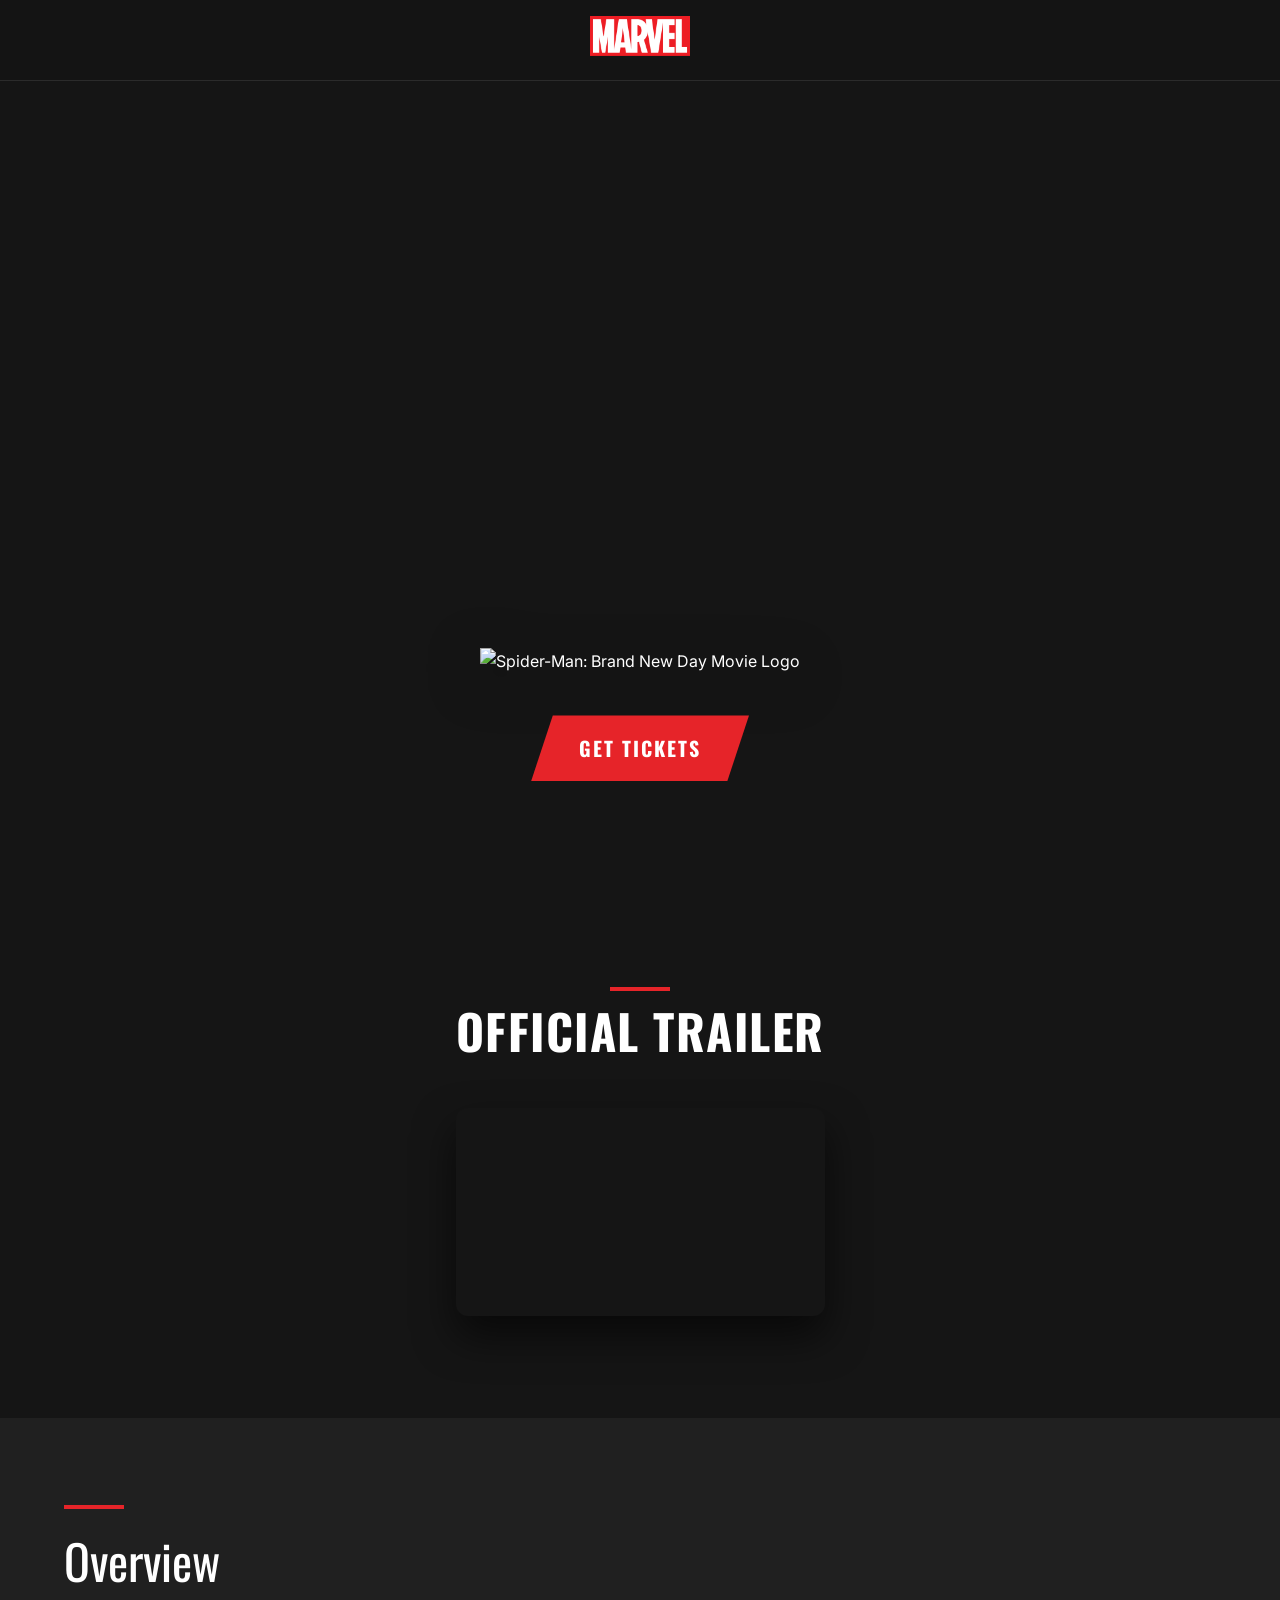
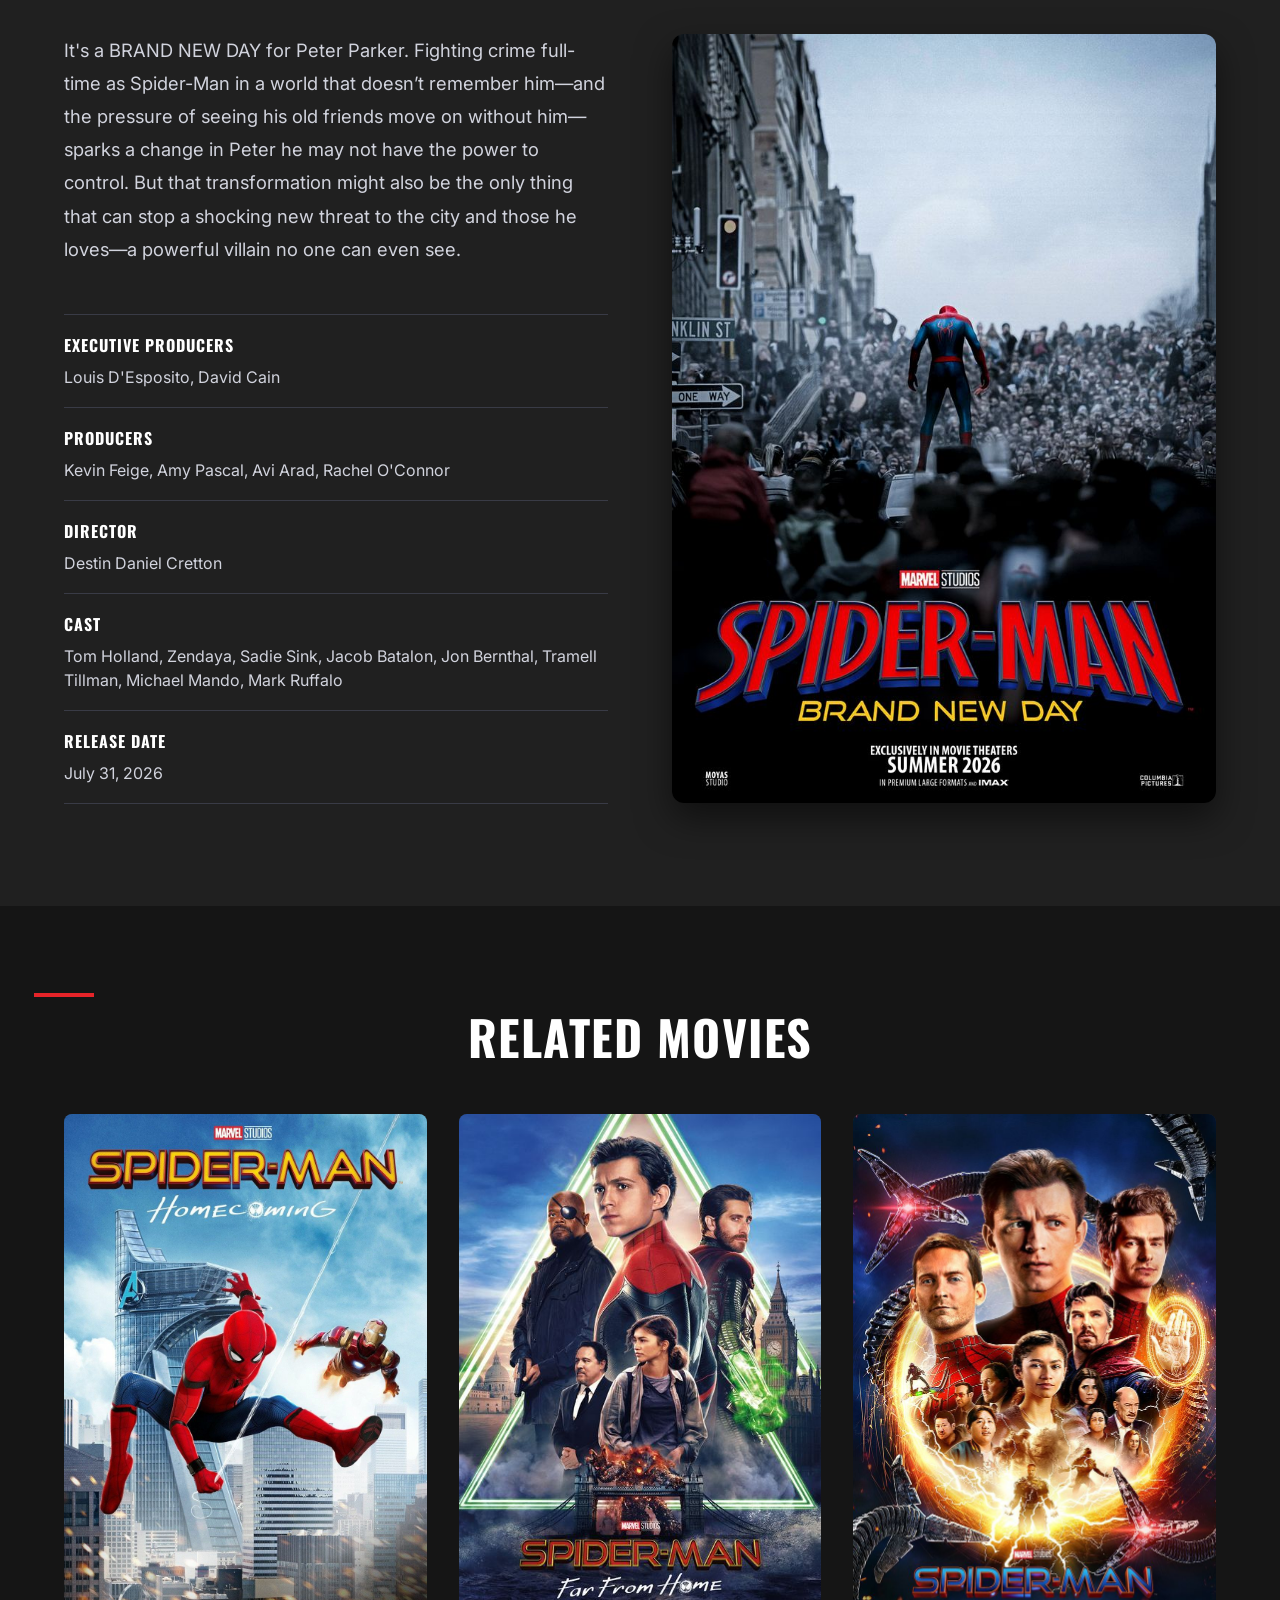
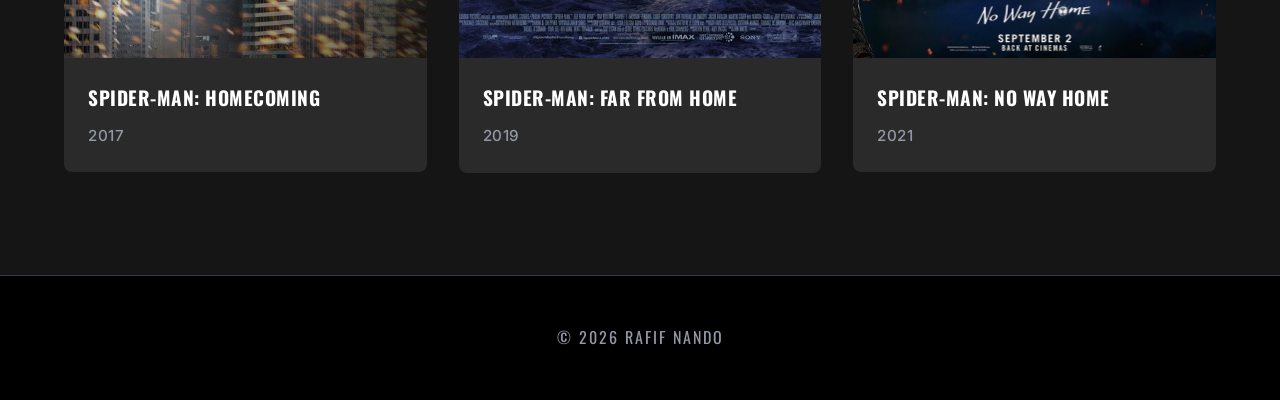
==== index.html @ 5e7bfd22 "Rename spdr.html to index.html" ====
<!DOCTYPE html>
<html lang="en">
<head>
  <meta charset="utf-8" />
  <meta name="viewport" content="width=device-width, initial-scale=1" />
  <title>Spider-Man: Brand New Day (Movie, 2026) | Cast, Release Date | Marvel</title>
  
  <link rel="stylesheet" href="style.css"/>

 
  <style>
    /* 1. Animasi Hero Entrance */
    @keyframes heroEntrance {
      from {
        opacity: 0;
        transform: scale(1.05);
      }
      to {
        opacity: 1;
        transform: scale(1);
      }
    }

    @keyframes fadeInUp {
      from {
        opacity: 0;
        transform: translateY(20px);
      }
      to {
        opacity: 1;
        transform: translateY(0);
      }
    }

    /* 2. Animasi Button Glow Pulse */
    @keyframes pulseGlow {
      0%, 100% {
        box-shadow: 0 0 10px rgba(230, 36, 41, 0.4);
      }
      50% {
        box-shadow: 0 0 25px rgba(230, 36, 41, 0.9);
      }
    }

    /* Penerapan Animasi pada Elemen Marvel */
    .Masthead__Background__Built__Image {
      animation: heroEntrance 1.2s ease-out forwards;
    }

    .Masthead__Main {
      animation: fadeInUp 1s cubic-bezier(0.16, 1, 0.3, 1) 0.3s forwards;
      opacity: 0;
    }

    /* Custom Interaksi Tombol Beli Tiket */
    .Masthead__CTA__Button, .Button.red-color {
      transition: all 0.3s cubic-bezier(0.25, 0.8, 0.25, 1) !important;
      animation: pulseGlow 3s infinite ease-in-out;
    }

    .Masthead__CTA__Button:hover, .Button.red-color:hover {
      transform: translateY(-3px) scale(1.03) !important;
      box-shadow: 0 10px 30px rgba(230, 36, 41, 0.8) !important;
    }

    /* 3. Animasi Kartu Berita & Film Terkait */
    .MediaCard, .LOBCard, .FeaturedImageDivider__Image {
      transition: transform 0.4s cubic-bezier(0.16, 1, 0.3, 1), box-shadow 0.4s ease !important;
    }

    .MediaCard:hover, .LOBCard:hover {
      transform: translateY(-8px) !important;
    }

    .MediaCard__Thumbnail__Image, .LOBCard__Image_Wrapper img {
      transition: transform 0.5s ease !important;
    }

    .MediaCard:hover .MediaCard__Thumbnail__Image, 
    .LOBCard:hover .LOBCard__Image_Wrapper img {
      transform: scale(1.08) !important;
    }

    /* 4. Play Button Animation pada Trailer */
    .MediaCard__Thumbnail__PlayIcon {
      transition: transform 0.3s ease, background-color 0.3s ease !important;
    }

    .MediaCard:hover .MediaCard__Thumbnail__PlayIcon {
      transform: scale(1.2) !important;
      background-color: #e62429 !important;
    }

    /* Smooth Scroll */
    html {
      scroll-behavior: smooth;
    }
  </style>
</head>

<body class="theme-marvel">
  <div id="marvel-fitt" class="style-pack-global">
    <div id="themeProvider" class="theme-marvel">
      
      <!-- Navigasi -->
      <nav class="Marvel__Navigation show">
        <div class="Navigation__Top__Wrapper">
          <ul class="Navigation__List Navigation__Top">
            <li>
              <a class="Button__link Navigation__Logo" href="/">
                <img src="Marvel_Logo.svg.webp" alt="Marvel Logo"/>
              </a>
            </li>
          </ul>
        </div>
      </nav>

      <!-- Page Content -->
      <div id="marvel-page">
        <div id="drupal-page" class="movies-page">
          
            <!-- Hero Masthead Section -->
            <section id="masthead-1" class="Masthead__section">
              <div class="Masthead default full light">
                <div class="MastheadDefault">
                  <div class="Masthead__Wrapper default">
                    <div class="Masthead__Background__Wrapper default full">
                      <div class="Masthead__Background default full">
                        <div class="Masthead__Background__Built__Wrapper default full">
                          <div class="Video__Wrapper">
                            <video autoplay loop muted playsinline width="90%"
                              <source src="bbb.mp4" type="video/mp4">
                          </div>
                        </div>
                      </div>
                    </div>
                  </div>
                  
                  <div class="Masthead__Hero__Section default full">
                    <div class="Masthead__Main default dark">
                      <div class="Masthead__Container default full">
                        <div class="Image__Wrapper">
                          <img alt="Spider-Man: Brand New Day Movie Logo" class="Masthead__Logo default" src="https://cdn.marvel.com/content/1x/spidermanbrandnewday_lob_log_def_01.webp"/>
                        </div>
                        <a class="Button Button__styled solid-type red-color l-size Button__link Masthead__CTA__Button" href="https://m.21cineplex.com/id/movies/26SBND" target="_blank">
                          <span class="Button__Label">Get Tickets</span>
                        </a>
                      </div>
                    </div>
                  </div>
                </div>
              </div>
            </div>
          </section>

          <!-- Trailer Embed Section -->
          <section id="open_text-2" class="OpenText__section">
            <div class="OpenText OpenText__left">
              <div class="GeneralContainer">
                <div class="GeneralContainer__Wrapper">
                  <div class="ModuleHeader__Wrapper light OpenText__Title">
                    <h2 class="ModuleHeader h1"><span>Official Trailer</span></h2>
                  </div>
                  <div class="OpenText__Columns">
                    <div class="OpenText__Column OpenText__left">
                      <div class="OpenHtml__YouTube">
                        <iframe title="Official Trailer" loading="lazy" allow="autoplay;encrypted-media" frameBorder="0" src="https://www.youtube.com/embed/8TZMtslA3UY"></iframe>
                      </div>
                    </div>
                  </div>
                </div>
              </div>
            </div>
          </section>

          <!-- Overview & Details Section -->
          <section id="featured-3" class="Featured__section">
            <div class="FeaturedImageDivider light">
              <div class="FeaturedImageDivider__Container">
                <div class="ModuleHeader__Wrapper light FeaturedImageDivider__Eyebrow">
                  <p class="ModuleHeader h4"><span>Overview</span></p>
                </div>
                <div class="FeaturedImageDivider__Wrapper">
                  <div class="FeaturedImageDivider__Content">
                    <div class="FeaturedImageDivider__Paragraph">
                      It's a BRAND NEW DAY for Peter Parker. Fighting crime full-time as Spider-Man in a world that doesn’t remember him—and the pressure of seeing his old friends move on without him—sparks a change in Peter he may not have the power to control. But that transformation might also be the only thing that can stop a shocking new threat to the city and those he loves—a powerful villain no one can even see.
                    </div>
                    <div class="FeaturedImageDivider__Info">
                      <div class="FeaturedImageDivider__Text1"><div class="FeaturedImageDivider__Label">Executive Producers</div><div class="FeaturedImageDivider__Copy">Louis D'Esposito, David Cain</div></div>
                      <div class="FeaturedImageDivider__Text2"><div class="FeaturedImageDivider__Label">Producers</div><div class="FeaturedImageDivider__Copy">Kevin Feige, Amy Pascal, Avi Arad, Rachel O'Connor</div></div>
                      <div class="FeaturedImageDivider__Text3"><div class="FeaturedImageDivider__Label">Director</div><div class="FeaturedImageDivider__Copy">Destin Daniel Cretton</div></div>
                      <div class="FeaturedImageDivider__Text4"><div class="FeaturedImageDivider__Label">Cast</div><div class="FeaturedImageDivider__Copy">Tom Holland, Zendaya, Sadie Sink, Jacob Batalon, Jon Bernthal, Tramell Tillman, Michael Mando, Mark Ruffalo</div></div>
                      <div class="FeaturedImageDivider__Text5"><div class="FeaturedImageDivider__Label">Release Date</div><div class="FeaturedImageDivider__Copy">July 31, 2026</div></div>
                    </div>
                  </div>
                  <div class="Image__Wrapper FeaturedImageDivider__Image">
                    <img alt="movie poster" src="brand.jpg"/>
                  </div>
                </div>
              </div>
            </div>
          </section>

          <!-- Related Movies Section -->
          <section id="slider-8" class="Slider__section">
            <div class="GeneralContainer">
              <div class="GeneralContainer__Wrapper">
                <div class="Slider">
                  <div class="ModuleHeader__Wrapper light">
                    <h2 class="ModuleHeader h3"><span>Related Movies</span></h2>
                  </div>
                  <div class="Slider__Root">
                    <div class="Slider__Viewport">
                      <div class="Slider__SlideList" style="--slides-columns:3; --slides-gap:1.5rem; display: flex; gap: 1rem;">
                        
                        <!-- Movie Card 1 -->
                        <div class="Slider__Slide" style="flex: 1;">
                          <div class="Card">
                            <div class="LOBCard light">
                              <a class="LOBCard__Link" href="https://www.marvel.com/movies/spider-man-homecoming">
                                <div class="LOBCard__Image_Wrapper">
                                  <img alt="Spider-Man: Homecoming" src="homecoming.jpg"/>
                                </div>
                              </a>
                              <div class="LOBCard__Info">
                                <p class="LOBCard__Info_Headline">Spider-Man: Homecoming</p>
                                <p class="LOBCard__Info_Subheadline">2017</p>
                              </div>
                            </div>
                          </div>
                        </div>

                        <!-- Movie Card 2 -->
                        <div class="Slider__Slide" style="flex: 1;">
                          <div class="Card">
                            <div class="LOBCard light">
                              <a class="LOBCard__Link" href="https://www.marvel.com/movies/spider-man-far-from-home">
                                <div class="LOBCard__Image_Wrapper">
                                  <img alt="Spider-Man: Far From Home" src="farfrommhome.jpg"/>
                                </div>
                              </a>
                              <div class="LOBCard__Info">
                                <p class="LOBCard__Info_Headline">Spider-Man: Far From Home</p>
                                <p class="LOBCard__Info_Subheadline">2019</p>
                              </div>
                            </div>
                          </div>
                        </div>

                        <!-- Movie Card 3 -->
                        <div class="Slider__Slide" style="flex: 1;">
                          <div class="Card">
                            <div class="LOBCard light">
                              <a class="LOBCard__Link" href="https://www.marvel.com/movies/spider-man-no-way-home">
                                <div class="LOBCard__Image_Wrapper">
                                  <img alt="Spider-Man: No Way Home" src="nowayhome.jpg"/>
                                </div>
                              </a>
                              <div class="LOBCard__Info">
                                <p class="LOBCard__Info_Headline">Spider-Man: No Way Home</p>
                                <p class="LOBCard__Info_Subheadline">2021</p>
                              </div>
                            </div>
                          </div>
                        </div>

                      </div>
                    </div>
                  </div>
                </div>
              </div>
            </div>
          </div>
        </div>
      </div>

      <!-- Footer -->
      <footer class="MainFooter">
        <div class="MainFooter__Content">
          <nav class="MainFooter__Legal">
            <span class="MainFooter__Legal_CopyWrite">© 2026 RAFIF NANDO</span>
          </nav>
        </div>
      </footer>

    </div>
  </div>
</body>
</html>
---- style.css ----
/* =========================================
   1. FONT DEFINITIONS (Google Fonts)
   ========================================= */
@import url('https://fonts.googleapis.com/css2?family=Inter:wght@400;500;600;700&family=Oswald:wght@400;500;700;900&display=swap');

/* =========================================
   2. GLOBAL VARIABLES (:root)
   ========================================= */
:root {
  /* Color Palette */
  --marvel-red: #e62429;
  --marvel-red-dark: #9f0013;
  --bg-primary: #151515;
  --bg-secondary: #202020;
  --bg-tertiary: #2a2a2a;
  
  --text-primary: #ffffff;
  --text-secondary: #d1d3dd;
  --text-muted: #9497a5;
  
  --border-color: #393b46;
  
  /* Typography */
  --font-primary: 'Oswald', -apple-system, BlinkMacSystemFont, sans-serif;
  --font-secondary: 'Inter', -apple-system, BlinkMacSystemFont, "Segoe UI", Roboto, Helvetica, Arial, sans-serif;
  
  /* Spacing & Layout */
  --container-max: 1280px;
  --padding-x: clamp(1rem, 5vw, 4rem);
  --section-y: clamp(4rem, 8vw, 8rem);
  
  /* Transitions */
  --transition-smooth: 0.4s cubic-bezier(0.16, 1, 0.3, 1);
  --transition-fast: 0.2s ease-in-out;
}

/* =========================================
   3. RESET & BASE STYLES
   ========================================= */
*, *::before, *::after {
  box-sizing: border-box;
  margin: 0;
  padding: 0;
}

html {
  scroll-behavior: smooth;
  scrollbar-width: thin;
  scrollbar-color: var(--marvel-red) var(--bg-primary);
}

body.theme-marvel {
  background-color: var(--bg-primary);
  color: var(--text-primary);
  font-family: var(--font-secondary);
  line-height: 1.7;
  overflow-x: hidden;
  -webkit-font-smoothing: antialiased;
  -moz-osx-font-smoothing: grayscale;
  text-rendering: optimizeLegibility;
}

h1, h2, h3, h4, h5, h6 {
  font-family: var(--font-primary);
  text-transform: uppercase;
  font-weight: 900;
  letter-spacing: 1.5px;
  line-height: 1.2;
}

a {
  text-decoration: none;
  color: inherit;
}

/* =========================================
   4. NAVIGATION (Glassmorphism effect)
   ========================================= */
.Marvel__Navigation {
  position: fixed;
  top: 0;
  width: 100%;
  z-index: 100;
  background: rgba(21, 21, 21, 0.85);
  backdrop-filter: blur(12px);
  -webkit-backdrop-filter: blur(12px);
  border-bottom: 1px solid rgba(255, 255, 255, 0.1);
  transition: transform var(--transition-smooth);
}

.Navigation__Top__Wrapper {
  max-width: var(--container-max);
  margin: 0 auto;
  padding: 1rem var(--padding-x);
  display: flex;
  justify-content: center;
}

.Navigation__List {
  list-style: none;
}

.Navigation__Logo img {
  height: 40px;
  width: auto;
  transition: transform var(--transition-smooth);
}

.Navigation__Logo:hover img {
  transform: scale(1.05);
}

/* =========================================
   5. HERO / MASTHEAD SECTION
   ========================================= */
.Masthead__section {
  position: relative;
  width: 100vw;
  height: 100vh;
  min-height: 600px;
  overflow: hidden;
}

.Masthead__Wrapper {
  display: grid;
  grid-template-columns: 1fr;
  grid-template-rows: 1fr;
  height: 100%;
  width: 100%;
}

.Masthead__Background__Wrapper,
.Masthead__Hero__Section {
  grid-area: 1 / 1;
  height: 100%;
  width: 100%;
}

.Video__Wrapper {
  width: 100%;
  height: 100%;
  position: relative;
}

.Video__Wrapper video {
  width: 100% !important;
  height: 100%;
  object-fit: cover;
  pointer-events: none;
}

.Video__Wrapper::after {
  content: "";
  position: absolute;
  inset: 0;
  background: linear-gradient(0deg, var(--bg-primary) 0%, rgba(21, 21, 21, 0.5) 50%, rgba(21, 21, 21, 0.3) 100%);
  z-index: 1;
}

/* Mengatur agar konten hero benar-benar berada di tengah layar */
.Masthead__Main {
  position: relative;
  z-index: 2;
  height: 100%;
  display: flex;
  align-items: center;
  justify-content: center;
  text-align: center;
}

.Masthead__Container {
  display: flex;
  flex-direction: column;
  align-items: center;
  justify-content: center;
  gap: 2.5rem;
  width: 100%;
  max-width: 900px;
  margin: 0 auto;
  padding: 0 1rem;
}

.Masthead__Logo {
  max-width: 550px;
  width: 85vw;
  height: auto;
  filter: drop-shadow(0 12px 25px rgba(0,0,0,0.6));
}

.Masthead__CTA__Button {
  position: relative;
  display: inline-flex;
  justify-content: center;
  align-items: center;
  background: var(--marvel-red);
  color: var(--text-primary);
  font-family: var(--font-primary);
  font-size: 1.25rem;
  font-weight: 900;
  text-transform: uppercase;
  letter-spacing: 2px;
  padding: 1rem 3rem;
  clip-path: polygon(10% 0, 100% 0, 90% 100%, 0% 100%);
  border: none;
  cursor: pointer;
  overflow: hidden;
}

.Masthead__CTA__Button::before {
  content: "";
  position: absolute;
  top: 0;
  left: -100%;
  width: 100%;
  height: 100%;
  background: linear-gradient(90deg, transparent, rgba(255,255,255,0.3), transparent);
  transition: left 0.5s ease;
}

.Masthead__CTA__Button:hover::before {
  left: 100%;
}

/* =========================================
   6. TRAILER SECTION
   ========================================= */
.OpenText__section {
  padding: var(--section-y) var(--padding-x);
  background: var(--bg-primary);
  display: flex;
  justify-content: center;
}

.OpenText__left .GeneralContainer__Wrapper {
  max-width: 1000px;
  width: 100%;
  margin: 0 auto;
}

.ModuleHeader__Wrapper h2 {
  font-size: clamp(2rem, 4vw, 3rem);
  text-align: center;
  margin-bottom: 3rem;
  position: relative;
}

.ModuleHeader__Wrapper h2::before {
  content: "";
  position: absolute;
  top: -15px;
  left: 50%;
  transform: translateX(-50%);
  width: 60px;
  height: 4px;
  background: var(--marvel-red);
}

.OpenHtml__YouTube {
  width: 100%;
  aspect-ratio: 16 / 9;
  border-radius: 12px;
  overflow: hidden;
  box-shadow: 0 20px 40px rgba(0,0,0,0.6);
  position: relative;
}

.OpenHtml__YouTube iframe {
  width: 100%;
  height: 100%;
  border: none;
}

/* =========================================
   7. OVERVIEW SECTION (CSS Grid)
   ========================================= */
.Featured__section {
  background: var(--bg-secondary);
  padding: var(--section-y) var(--padding-x);
}

.FeaturedImageDivider__Container {
  max-width: var(--container-max);
  margin: 0 auto;
}

.FeaturedImageDivider__Eyebrow p {
  font-family: var(--font-primary);
  font-size: clamp(2rem, 4vw, 3rem);
  margin-bottom: 2rem;
  position: relative;
}

.FeaturedImageDivider__Eyebrow p::before {
  content: "";
  position: absolute;
  top: -15px;
  left: 0;
  width: 60px;
  height: 4px;
  background: var(--marvel-red);
}

.FeaturedImageDivider__Wrapper {
  display: grid;
  grid-template-columns: 1fr 1fr;
  gap: 4rem;
  align-items: start;
}

.FeaturedImageDivider__Paragraph {
  font-size: 1.15rem;
  color: var(--text-secondary);
  margin-bottom: 3rem;
  line-height: 1.8;
  font-weight: 400;
}

.FeaturedImageDivider__Info > div {
  display: flex;
  flex-direction: column;
  padding: 1.1rem 0;
  border-bottom: 1px solid var(--border-color);
}

.FeaturedImageDivider__Info > div:first-child {
  border-top: 1px solid var(--border-color);
}

.FeaturedImageDivider__Label {
  font-family: var(--font-primary);
  font-size: 1rem;
  color: var(--text-primary);
  text-transform: uppercase;
  letter-spacing: 1px;
  margin-bottom: 0.35rem;
  font-weight: 700;
}

.FeaturedImageDivider__Copy {
  color: var(--text-secondary);
  font-size: 1rem;
  font-weight: 400;
  line-height: 1.5;
}

.FeaturedImageDivider__Image {
  position: relative;
  border-radius: 12px;
  overflow: hidden;
  box-shadow: 0 15px 35px rgba(0,0,0,0.5);
}

.FeaturedImageDivider__Image img {
  width: 100%;
  height: auto;
  display: block;
}

/* =========================================
   8. RELATED MOVIES
   ========================================= */
.Slider__section {
  padding: var(--section-y) var(--padding-x);
  background: var(--bg-primary);
}

.Slider__section .ModuleHeader {
  font-size: clamp(2rem, 4vw, 3rem);
  margin-bottom: 3rem;
  position: relative;
}

.Slider__section .ModuleHeader::before {
  content: "";
  position: absolute;
  top: -15px;
  left: 0;
  width: 60px;
  height: 4px;
  background: var(--marvel-red);
}

.Slider__SlideList {
  display: grid !important;
  grid-template-columns: repeat(auto-fit, minmax(300px, 1fr)) !important;
  gap: 2rem !important;
}

.LOBCard {
  background: var(--bg-tertiary);
  border-radius: 8px;
  overflow: hidden;
  cursor: pointer;
  position: relative;
  height: 100%;
  display: flex;
  flex-direction: column;
}

.LOBCard::after {
  content: '';
  position: absolute;
  bottom: 0; left: 0;
  width: 100%;
  height: 4px;
  background: var(--marvel-red);
  transform: scaleX(0);
  transform-origin: left;
  transition: transform var(--transition-smooth);
}

.LOBCard:hover::after {
  transform: scaleX(1);
}

.LOBCard__Image_Wrapper {
  aspect-ratio: 2 / 3;
  overflow: hidden;
}

.LOBCard__Image_Wrapper img {
  width: 100%;
  height: 100%;
  object-fit: cover;
  transition: transform var(--transition-smooth);
}

.LOBCard__Info {
  padding: 1.5rem;
  flex-grow: 1;
  display: flex;
  flex-direction: column;
  justify-content: center;
}

.LOBCard__Info_Headline {
  font-family: var(--font-primary);
  font-size: 1.2rem;
  font-weight: 700;
  text-transform: uppercase;
  letter-spacing: 0.5px;
  margin-bottom: 0.5rem;
  color: var(--text-primary);
}

.LOBCard__Info_Subheadline {
  font-size: 0.95rem;
  color: var(--text-muted);
  font-weight: 500;
  letter-spacing: 0.5px;
}

/* =========================================
   9. FOOTER
   ========================================= */
.MainFooter {
  background: #000;
  padding: 3rem var(--padding-x);
  text-align: center;
  border-top: 1px solid var(--border-color);
}

.MainFooter__Legal_CopyWrite {
  font-family: var(--font-primary);
  font-size: 1rem;
  color: var(--text-muted);
  letter-spacing: 2px;
}

/* =========================================
   10. MEDIA QUERIES (Responsiveness)
   ========================================= */
@media (max-width: 992px) {
  .FeaturedImageDivider__Wrapper {
    grid-template-columns: 1fr;
    gap: 3rem;
  }
  
  .FeaturedImageDivider__Image {
    grid-row: 1;
    max-width: 500px;
    margin: 0 auto;
  }
}

@media (max-width: 768px) {
  .FeaturedImageDivider__Info > div {
    flex-direction: row;
    justify-content: space-between;
    align-items: center;
  }
}

@media (max-width: 480px) {
  .FeaturedImageDivider__Info > div {
    flex-direction: column;
    align-items: flex-start;
  }
  
  .Masthead__CTA__Button {
    padding: 1rem 2rem;
    font-size: 1rem;
  }
}
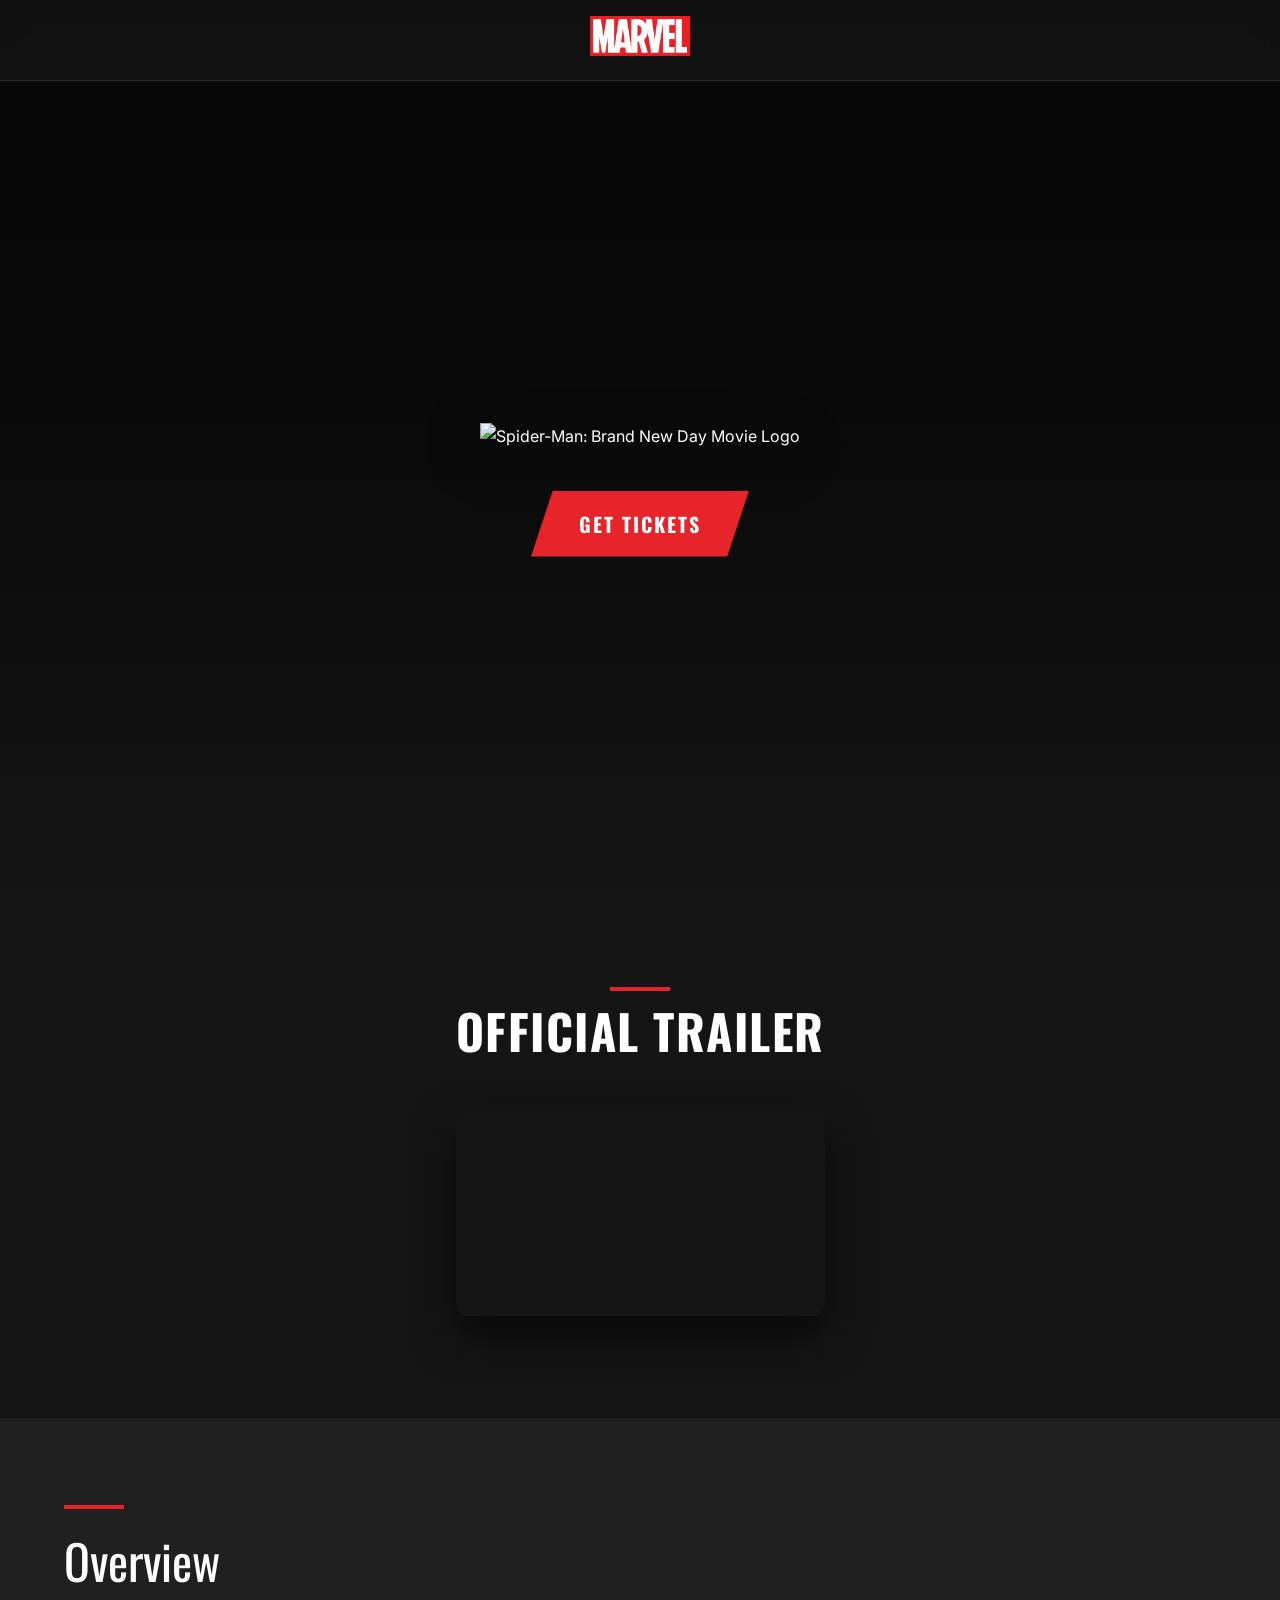
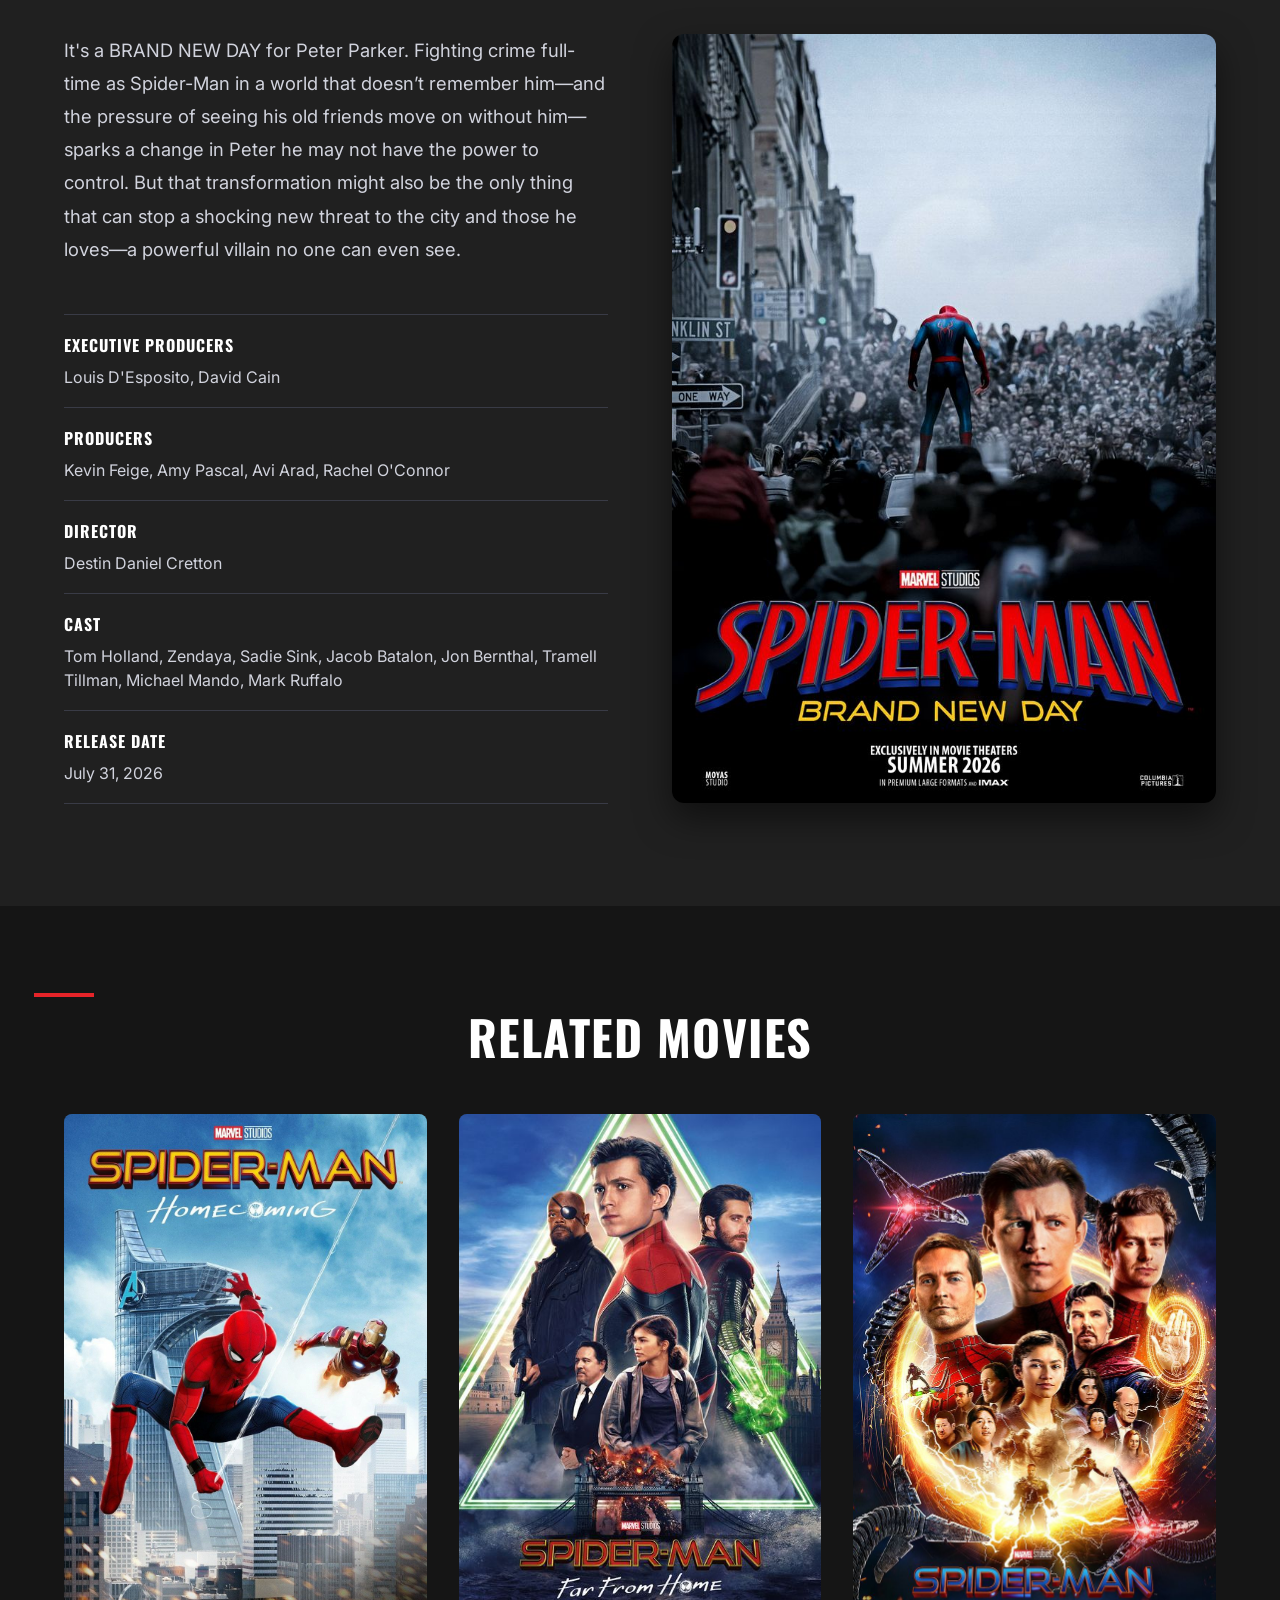
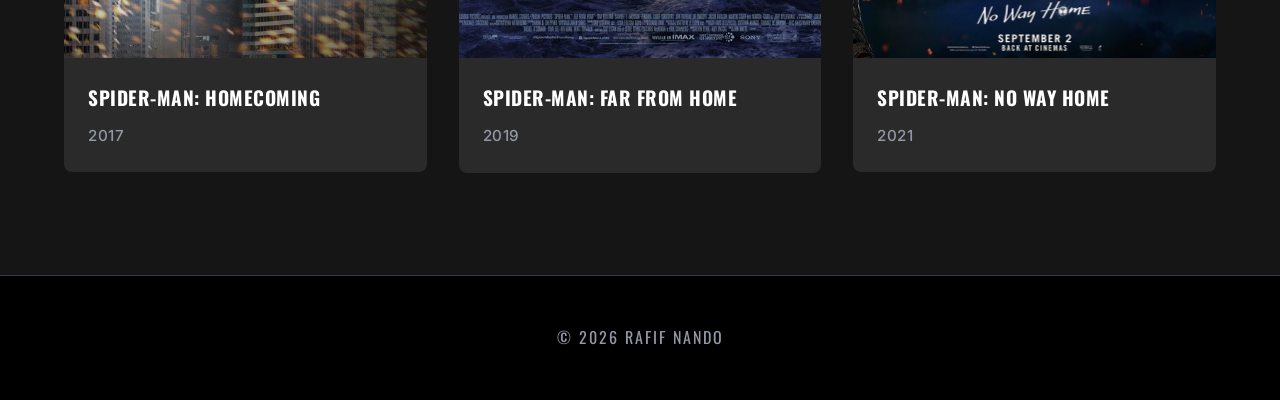
==== commit 79b29b8f: "Add files via upload" ====
--- a/index.html
+++ b/index.html
@@ -128,8 +128,9 @@
                       <div class="Masthead__Background default full">
                         <div class="Masthead__Background__Built__Wrapper default full">
                           <div class="Video__Wrapper">
-                            <video autoplay loop muted playsinline width="90%"
+                            <video autoplay loop muted playsinline width="90%">
                               <source src="bbb.mp4" type="video/mp4">
+                            </video>
                           </div>
                         </div>
                       </div>
@@ -150,8 +151,7 @@
                   </div>
                 </div>
               </div>
-            </div>
-          </section>
+            </section>
 
           <!-- Trailer Embed Section -->
           <section id="open_text-2" class="OpenText__section">
@@ -270,7 +270,7 @@
                 </div>
               </div>
             </div>
-          </div>
+          </section>
         </div>
       </div>
 
@@ -286,4 +286,4 @@
     </div>
   </div>
 </body>
-</html>
+</html>
--- a/style.css
+++ b/style.css
@@ -119,31 +119,35 @@
   height: 100vh;
   min-height: 600px;
   overflow: hidden;
+  background-color: #000;
+}
+
+/* Memastikan semua div pembungkus memenuhi tinggi layar (100%) */
+.Masthead, .MastheadDefault, .Masthead__Wrapper {
+  width: 100%;
+  height: 100%;
 }
 
 .Masthead__Wrapper {
-  display: grid;
-  grid-template-columns: 1fr;
-  grid-template-rows: 1fr;
-  height: 100%;
-  width: 100%;
-}
-
-.Masthead__Background__Wrapper,
-.Masthead__Hero__Section {
-  grid-area: 1 / 1;
-  height: 100%;
-  width: 100%;
-}
-
-.Video__Wrapper {
-  width: 100%;
-  height: 100%;
-  position: relative;
+  position: relative;
+}
+
+/* LAYER 1: VIDEO BACKGROUND */
+.Masthead__Background__Wrapper {
+  position: absolute;
+  inset: 0;
+  width: 100%;
+  height: 100%;
+  z-index: 1;
+}
+
+.Masthead__Background, .Masthead__Background__Built__Wrapper, .Video__Wrapper {
+  width: 100%;
+  height: 100%;
 }
 
 .Video__Wrapper video {
-  width: 100% !important;
+  width: 100%;
   height: 100%;
   object-fit: cover;
   pointer-events: none;
@@ -154,18 +158,24 @@
   position: absolute;
   inset: 0;
   background: linear-gradient(0deg, var(--bg-primary) 0%, rgba(21, 21, 21, 0.5) 50%, rgba(21, 21, 21, 0.3) 100%);
-  z-index: 1;
-}
-
-/* Mengatur agar konten hero benar-benar berada di tengah layar */
-.Masthead__Main {
-  position: relative;
   z-index: 2;
-  height: 100%;
+}
+
+/* LAYER 2: KONTEN LOGO & TOMBOL */
+.Masthead__Hero__Section {
+  position: absolute;
+  inset: 0;
+  width: 100%;
+  height: 100%;
+  z-index: 10; 
   display: flex;
   align-items: center;
   justify-content: center;
-  text-align: center;
+  padding-top: 80px;
+}
+
+.Masthead__Main {
+  width: 100%;
 }
 
 .Masthead__Container {
